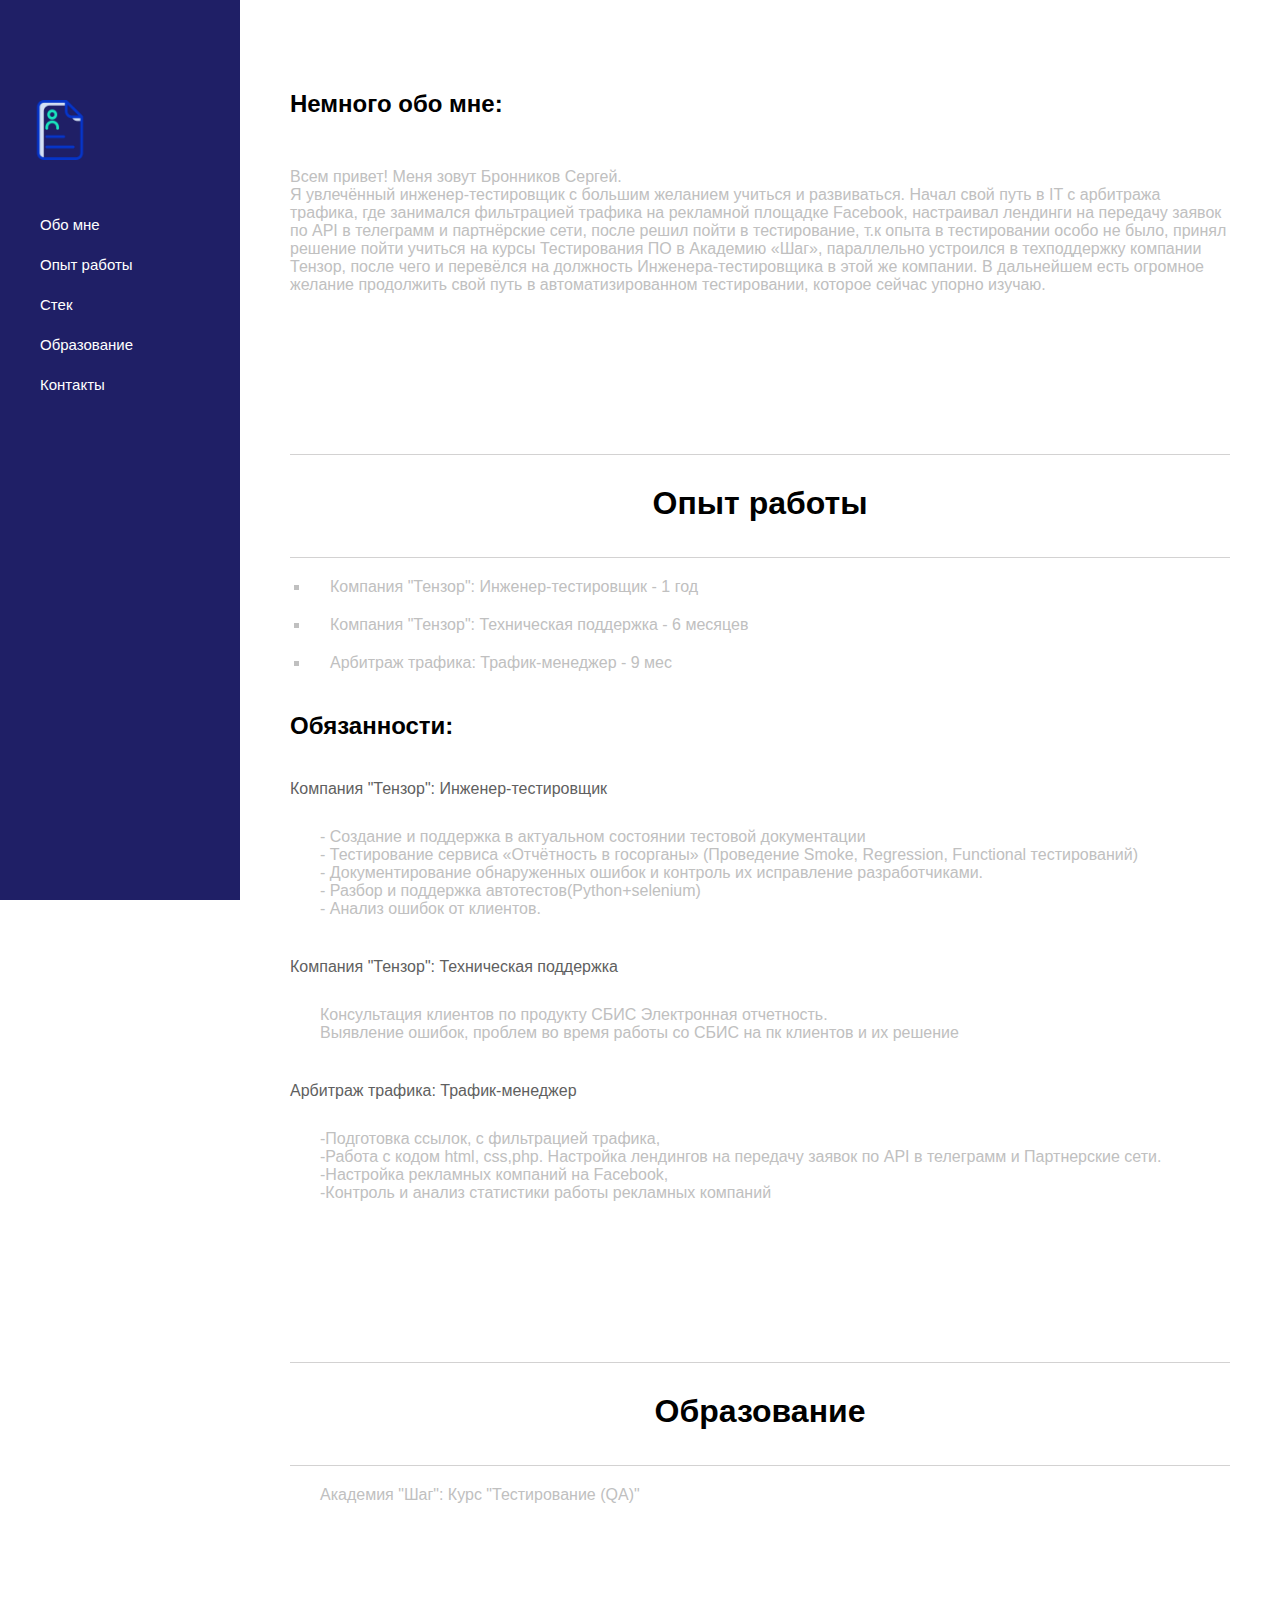
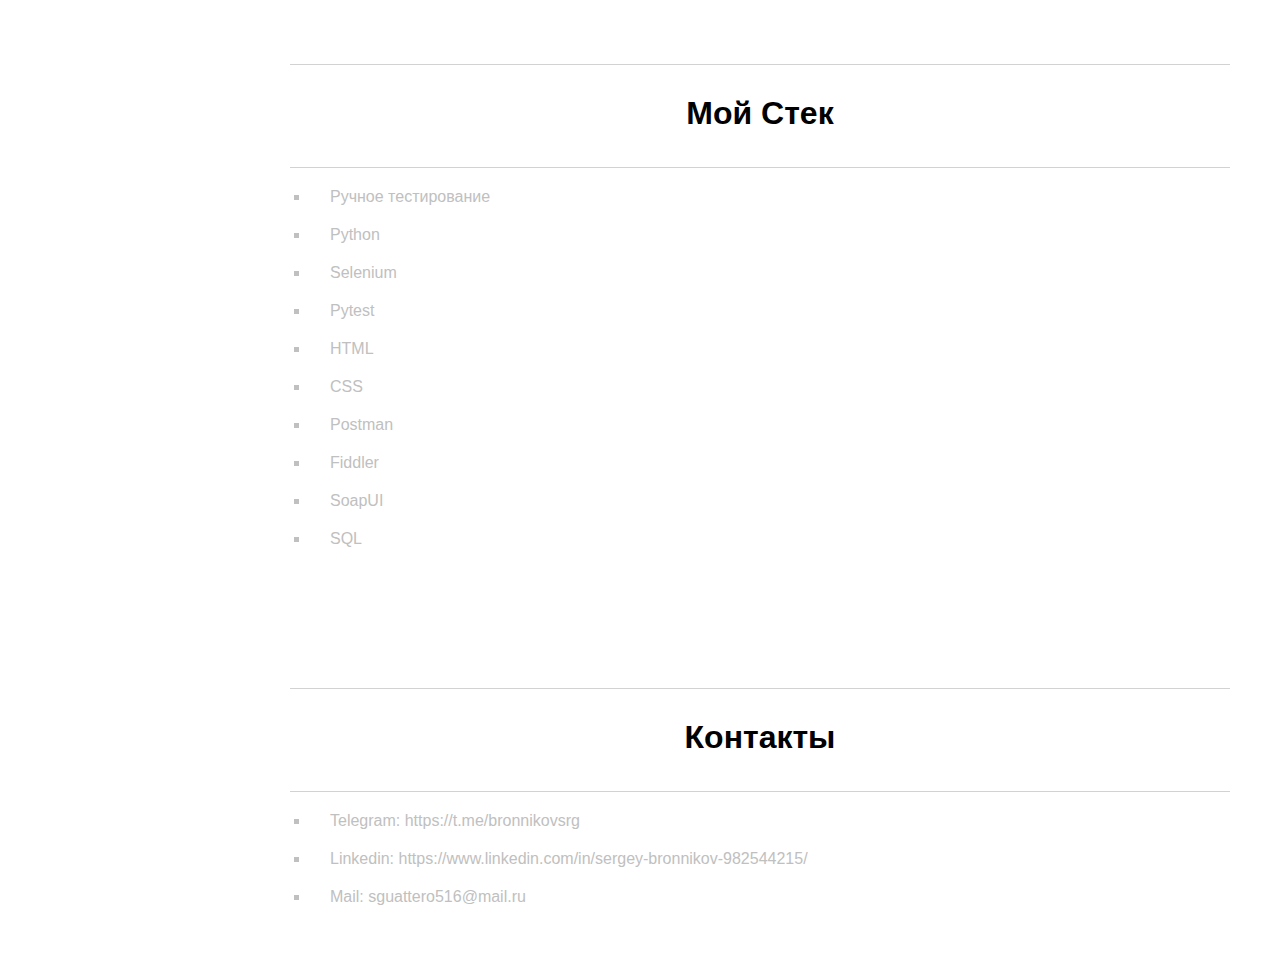
==== bem/index.html @ 9ceab904 "2206.02" ====
<!DOCTYPE html>
<html lang="en">

<head>
    <meta charset="UTF-8">
    <meta name="viewport" content="width=device-width, initial-scale=1.0">
    <meta http-equiv="X-UA-Compatible" content="ie=edge">
    <link rel="stylesheet" href="style.css">
    <title>My resume</title>
</head>

<body>
    <aside class="bgMenu">
        <img class="LogoImg" src="Images/logo.png">
        <div class="textMenu">
            <button class="textMenu__btn-stlyle">Обо мне</button>
            <button class="textMenu__btn-stlyle">Опыт работы</button>
            <button class="textMenu__btn-stlyle">Стек</button>
            <button class="textMenu__btn-stlyle">Образование</button>
            <button class="textMenu__btn-stlyle">Контакты</button>
        </div>
    </aside>
    <div class="information information__welcome">
        <section class="section section__welcome" id="welcome">
            <h2 class="subtitle subitle__welcom">Немного обо мне:</h2>
            <p class="text text__welcom">
                Всем привет! Меня зовут Бронников Сергей.<br>Я увлечённый инженер-тестировщик с большим желанием учиться
                и развиваться. Начал свой путь в IT с арбитража трафика,
                где занимался фильтрацией трафика на рекламной площадке Facebook, настраивал лендинги на передачу заявок
                по API в телеграмм и партнёрские сети,
                после решил пойти в тестирование, т.к опыта в тестировании особо не было, принял решение пойти учиться
                на курсы Тестирования ПО в Академию «Шаг»,
                параллельно устроился в техподдержку компании Тензор, после чего и перевёлся на должность
                Инженера-тестировщика в этой же компании.
                В дальнейшем есть огромное желание продолжить свой путь в автоматизированном тестировании, которое
                сейчас упорно изучаю.
            </p>

        </section>
        <section class="section section__Installation">
            <h1 class="title title__Installation">Опыт работы</h1>
            <ul class="list list__features">
                <li class="list list__features-square">Компания "Тензор": Инженер-тестировщик - 1 год</li>
                <li class="list list__features-square">Компания "Тензор": Техническая поддержка - 6 месяцев</li>
                <li class="list list__features-square">Арбитраж трафика: Трафик-менеджер - 9 мес</li>
            </ul>
            <h2 class="subtitle subitle__Responsibilities">Обязанности:</h3>
                <p class="subtitle subtitle__company">Компания "Тензор": Инженер-тестировщик</p>
                <p class="text text__Responsibilities">
                    - Создание и поддержка в актуальном состоянии тестовой документации<br>
                    - Тестирование сервиса «Отчётность в госорганы» (Проведение Smoke, Regression, Functional
                    тестирований)<br>
                    - Документирование обнаруженных ошибок и контроль их исправление разработчиками.<br>
                    - Разбор и поддержка автотестов(Python+selenium) <br>
                    - Анализ ошибок от клиентов.<br />
                </p>
                <p class="subtitle subtitle__company">Компания "Тензор": Техническая поддержка</p>
                <p class="text text__Responsibilities">
                    Консультация клиентов по продукту СБИС Электронная отчетность. <br>
                    Выявление ошибок, проблем во время работы со СБИС на пк клиентов и их решение
                </p>
                <p class="subtitle subtitle__company">Арбитраж трафика: Трафик-менеджер</p>
                <p class="text text__Responsibilities">
                    -Подготовка ссылок, с фильтрацией трафика, <br>
                    -Работа с кодом html, css,php. Настройка лендингов на передачу заявок по API в телеграмм и
                    Партнерские сети. <br>
                    -Настройка рекламных компаний на Facebook, <br>
                    -Контроль и анализ статистики работы рекламных компаний
                </p>
        </section>
        <section class="section section__welcome" id="welcome">
            <h1 class="title title__welcom">Образование</h1>
            <p class="text text__Responsibilities">Академия "Шаг": Курс "Тестирование (QA)"</p>

        </section>
        <section class="section section__welcome" id="welcome">
            <h1 class="title title__welcom">Мой Стек</h1>
            <ul class="list list__features">
                <li class="list list__features-square">Ручное тестирование</li>
                <li class="list list__features-square">Python</li>
                <li class="list list__features-square">Selenium</li>
                <li class="list list__features-square">Pytest</li>
                <li class="list list__features-square">HTML</li>
                <li class="list list__features-square">CSS</li>
                <li class="list list__features-square">Postman</li>
                <li class="list list__features-square">Fiddler</li>
                <li class="list list__features-square">SoapUI</li>
                <li class="list list__features-square">SQL</li>
            </ul>
        </section>
        <section class="section section__welcome" id="welcome">
            <h1 class="title title__welcom">Контакты</h1>
            <ul class="list list__features">
                <li class="list list__features-square">Telegram: https://t.me/bronnikovsrg</li>
                <li class="list list__features-square">Linkedin: https://www.linkedin.com/in/sergey-bronnikov-982544215/</li>
                <li class="list list__features-square">Mail: sguattero516@mail.ru</li>
            </ul>
        </section>
    </div>
    <script src="bem/script.js" type="text/javascript"></script>
</body>

</html>
---- bem/style.css ----
*{
    margin: 0;
    padding: 0;
}


.bgMenu{
    width: 240px;
    min-height: 100%;
    position: fixed;
    background-color: rgb(31, 31, 102);  
    display: block; 
    margin: 0;
}

.LogoImg{
    padding-top: 100px;
    padding-left: 30px;
    width: 60px;
    height: 60px;
}

.textMenu{
    margin-top: 40px;
}

.textMenu__btn-stlyle{
    width: 100%;
    height: 40px;
    padding-left: 40px;
    font-size: 15px;
    text-align: left;
    border: none;
    background-color: rgb(31, 31, 102);
    color: white;
}

.textMenu__btn-stlyle:hover{
    background-color: rgb(94, 230, 90);
    transition: 1s;
    cursor: pointer;
}

.textMenu__btn-stlyle:focus{
    background-color: rgb(94, 230, 90);
    border: none;
    border-style: none;
}

.information{
    padding-left: 240px;
    font-family: Arial, Helvetica, sans-serif;
}

.section{
    padding: 50px;
}

.title{
    text-align: center;
    border-bottom: 1px solid rgb(211, 210, 210);
    border-top: 1px solid rgb(211, 210, 210);
    padding: 30px 0 35px;
    margin-top: 20px;
}

.subtitle{
    margin-top: 40px;
    margin-bottom: 30px;
}

.text{
    margin-top: 50px;
    margin-bottom: 40px;
    color: silver;
    font-family: Arial, Helvetica, sans-serif;
}

.list{
    padding-left: 20px;
    font-family: Arial, Helvetica, sans-serif;
    color: silver;
}

.list__features-square{
    margin-top: 20px;
    margin-bottom: 20px;
    list-style-type: square;
}

.list__installation-number{
    margin-top: 20px;
    margin-bottom: 20px;   
}

.text__Responsibilities {
    margin-top: 20px;
    margin-left: 30px;
}

.subtitle__company {
    color: rgb(95, 95, 95);
    font-family: Arial, Helvetica, sans-serif;
    
}
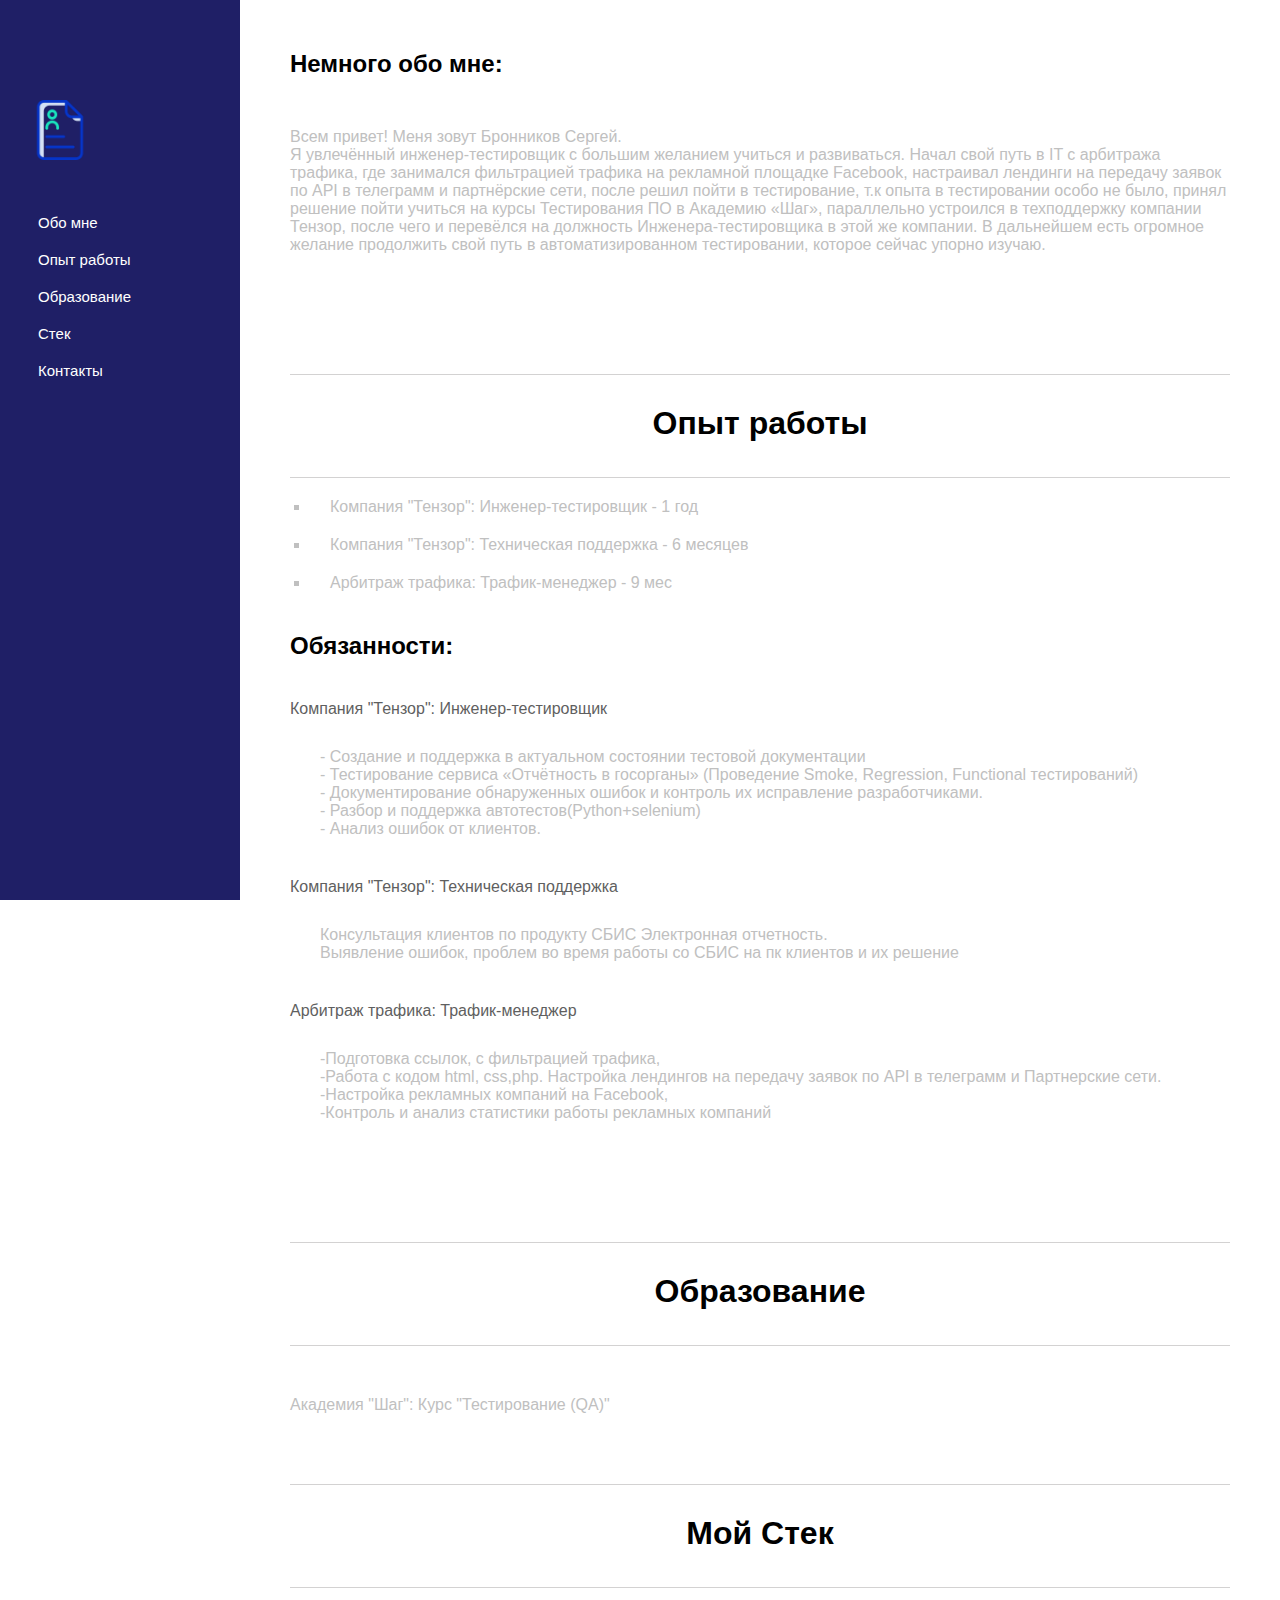
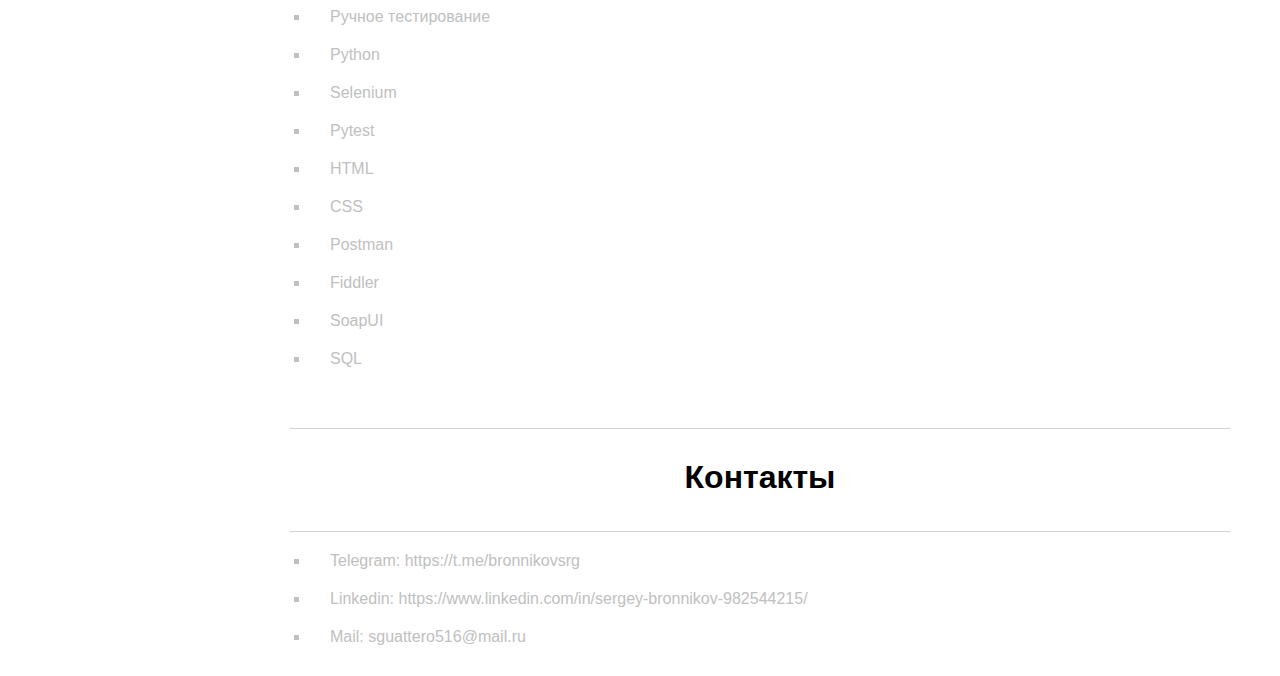
==== commit 54337c94: "2206.03" ====
--- a/bem/index.html
+++ b/bem/index.html
@@ -6,6 +6,7 @@
     <meta name="viewport" content="width=device-width, initial-scale=1.0">
     <meta http-equiv="X-UA-Compatible" content="ie=edge">
     <link rel="stylesheet" href="style.css">
+    <link rel="icon" href="Images/icoresum1.ico" type="image/x-icon">
     <title>My resume</title>
 </head>
 
@@ -13,16 +14,16 @@
     <aside class="bgMenu">
         <img class="LogoImg" src="Images/logo.png">
         <div class="textMenu">
-            <button class="textMenu__btn-stlyle">Обо мне</button>
-            <button class="textMenu__btn-stlyle">Опыт работы</button>
-            <button class="textMenu__btn-stlyle">Стек</button>
-            <button class="textMenu__btn-stlyle">Образование</button>
-            <button class="textMenu__btn-stlyle">Контакты</button>
+            <a class="oooops" href="#welcome">Обо мне</a>
+            <a class="oooops" href="#experience">Опыт работы</a>
+            <a class="oooops" href="#education">Образование</a>
+            <a class="oooops" href="#stack">Стек</a>
+            <a class="oooops" href="#contact">Контакты</a>
         </div>
     </aside>
     <div class="information information__welcome">
-        <section class="section section__welcome" id="welcome">
-            <h2 class="subtitle subitle__welcom">Немного обо мне:</h2>
+        <section class="section section__welcome">
+            <h2 class="subtitle subitle__welcom" id="welcome">Немного обо мне:</h2>
             <p class="text text__welcom">
                 Всем привет! Меня зовут Бронников Сергей.<br>Я увлечённый инженер-тестировщик с большим желанием учиться
                 и развиваться. Начал свой путь в IT с арбитража трафика,
@@ -38,7 +39,7 @@
 
         </section>
         <section class="section section__Installation">
-            <h1 class="title title__Installation">Опыт работы</h1>
+            <h1 class="title title__Installation" id="experience">Опыт работы</h1>
             <ul class="list list__features">
                 <li class="list list__features-square">Компания "Тензор": Инженер-тестировщик - 1 год</li>
                 <li class="list list__features-square">Компания "Тензор": Техническая поддержка - 6 месяцев</li>
@@ -68,13 +69,13 @@
                     -Контроль и анализ статистики работы рекламных компаний
                 </p>
         </section>
-        <section class="section section__welcome" id="welcome">
-            <h1 class="title title__welcom">Образование</h1>
-            <p class="text text__Responsibilities">Академия "Шаг": Курс "Тестирование (QA)"</p>
+        <section class="section section__welcome">
+            <h1 class="title title__welcom" id="education">Образование</h1>
+            <p class="text text__education">Академия "Шаг": Курс "Тестирование (QA)"</p>
 
         </section>
-        <section class="section section__welcome" id="welcome">
-            <h1 class="title title__welcom">Мой Стек</h1>
+        <section class="section section__welcome">
+            <h1 class="title title__welcom" id="stack">Мой Стек</h1>
             <ul class="list list__features">
                 <li class="list list__features-square">Ручное тестирование</li>
                 <li class="list list__features-square">Python</li>
@@ -88,8 +89,8 @@
                 <li class="list list__features-square">SQL</li>
             </ul>
         </section>
-        <section class="section section__welcome" id="welcome">
-            <h1 class="title title__welcom">Контакты</h1>
+        <section class="section section__welcome">
+            <h1 class="title title__welcom" id="contact">Контакты</h1>
             <ul class="list list__features">
                 <li class="list list__features-square">Telegram: https://t.me/bronnikovsrg</li>
                 <li class="list list__features-square">Linkedin: https://www.linkedin.com/in/sergey-bronnikov-982544215/</li>
@@ -97,7 +98,6 @@
             </ul>
         </section>
     </div>
-    <script src="bem/script.js" type="text/javascript"></script>
 </body>
 
 </html>--- a/bem/style.css
+++ b/bem/style.css
@@ -1,106 +1,139 @@
-*{
-    margin: 0;
-    padding: 0;
+* {
+  margin: 0;
+  padding: 0;
+  scroll-behavior: smooth
 }
 
 
-.bgMenu{
-    width: 240px;
-    min-height: 100%;
-    position: fixed;
-    background-color: rgb(31, 31, 102);  
-    display: block; 
-    margin: 0;
+.bgMenu {
+  width: 240px;
+  min-height: 100%;
+  position: fixed;
+  background-color: rgb(31, 31, 102);
+  display: block;
+  margin: 0;
 }
 
-.LogoImg{
-    padding-top: 100px;
-    padding-left: 30px;
-    width: 60px;
-    height: 60px;
+.LogoImg {
+  padding-top: 100px;
+  padding-left: 30px;
+  width: 60px;
+  height: 60px;
 }
 
-.textMenu{
-    margin-top: 40px;
+.textMenu {
+  margin-top: 40px;
 }
 
-.textMenu__btn-stlyle{
-    width: 100%;
-    height: 40px;
-    padding-left: 40px;
+.textMenu__btn-stlyle {
+  width: 100%;
+  height: 40px;
+  padding-left: 40px;
+  font-size: 15px;
+  text-align: left;
+  border: none;
+  background-color: rgb(31, 31, 102);
+  color: white;
+}
+
+.textMenu__btn-stlyle:hover {
+  background-color: rgb(94, 230, 90);
+  transition: 1s;
+  cursor: pointer;
+}
+
+.textMenu__btn-stlyle:focus {
+  background-color: rgb(94, 230, 90);
+  border: none;
+  border-style: none;
+}
+
+.information {
+  padding-left: 240px;
+  font-family: Arial, Helvetica, sans-serif;
+}
+
+.section {
+  padding: 50px;
+}
+
+.title {
+  text-align: center;
+  border-bottom: 1px solid rgb(211, 210, 210);
+  border-top: 1px solid rgb(211, 210, 210);
+  padding: 30px 0 35px;
+  margin-top: 20px;
+}
+
+.subtitle {
+  margin-top: 40px;
+  margin-bottom: 30px;
+}
+
+.text {
+  margin-top: 50px;
+  margin-bottom: 40px;
+  color: silver;
+  font-family: Arial, Helvetica, sans-serif;
+}
+
+.list {
+  padding-left: 20px;
+  font-family: Arial, Helvetica, sans-serif;
+  color: silver;
+}
+
+.list__features-square {
+  margin-top: 20px;
+  margin-bottom: 20px;
+  list-style-type: square;
+}
+
+.list__installation-number {
+  margin-top: 20px;
+  margin-bottom: 20px;
+}
+
+.text__Responsibilities {
+  margin-top: 20px;
+  margin-left: 30px;
+}
+
+.subtitle__company {
+  color: rgb(95, 95, 95);
+  font-family: Arial, Helvetica, sans-serif;
+}
+
+.text__education {
+  margin-bottom: 30px;
+}
+
+.section__welcome {
+    padding-top: 10px;
+    padding-bottom: 10px;
+}
+
+.oooops {
+    display: block;
+    padding: 10px 38px;
     font-size: 15px;
     text-align: left;
+    font-family: Arial, Helvetica, sans-serif;
     border: none;
     background-color: rgb(31, 31, 102);
     color: white;
-}
-
-.textMenu__btn-stlyle:hover{
+    text-decoration: none;
+  }
+  
+  .oooops:hover {
     background-color: rgb(94, 230, 90);
     transition: 1s;
     cursor: pointer;
-}
-
-.textMenu__btn-stlyle:focus{
+  }
+  
+  .oooops:focus {
     background-color: rgb(94, 230, 90);
     border: none;
     border-style: none;
-}
+  }
 
-.information{
-    padding-left: 240px;
-    font-family: Arial, Helvetica, sans-serif;
-}
-
-.section{
-    padding: 50px;
-}
-
-.title{
-    text-align: center;
-    border-bottom: 1px solid rgb(211, 210, 210);
-    border-top: 1px solid rgb(211, 210, 210);
-    padding: 30px 0 35px;
-    margin-top: 20px;
-}
-
-.subtitle{
-    margin-top: 40px;
-    margin-bottom: 30px;
-}
-
-.text{
-    margin-top: 50px;
-    margin-bottom: 40px;
-    color: silver;
-    font-family: Arial, Helvetica, sans-serif;
-}
-
-.list{
-    padding-left: 20px;
-    font-family: Arial, Helvetica, sans-serif;
-    color: silver;
-}
-
-.list__features-square{
-    margin-top: 20px;
-    margin-bottom: 20px;
-    list-style-type: square;
-}
-
-.list__installation-number{
-    margin-top: 20px;
-    margin-bottom: 20px;   
-}
-
-.text__Responsibilities {
-    margin-top: 20px;
-    margin-left: 30px;
-}
-
-.subtitle__company {
-    color: rgb(95, 95, 95);
-    font-family: Arial, Helvetica, sans-serif;
-    
-}
-
